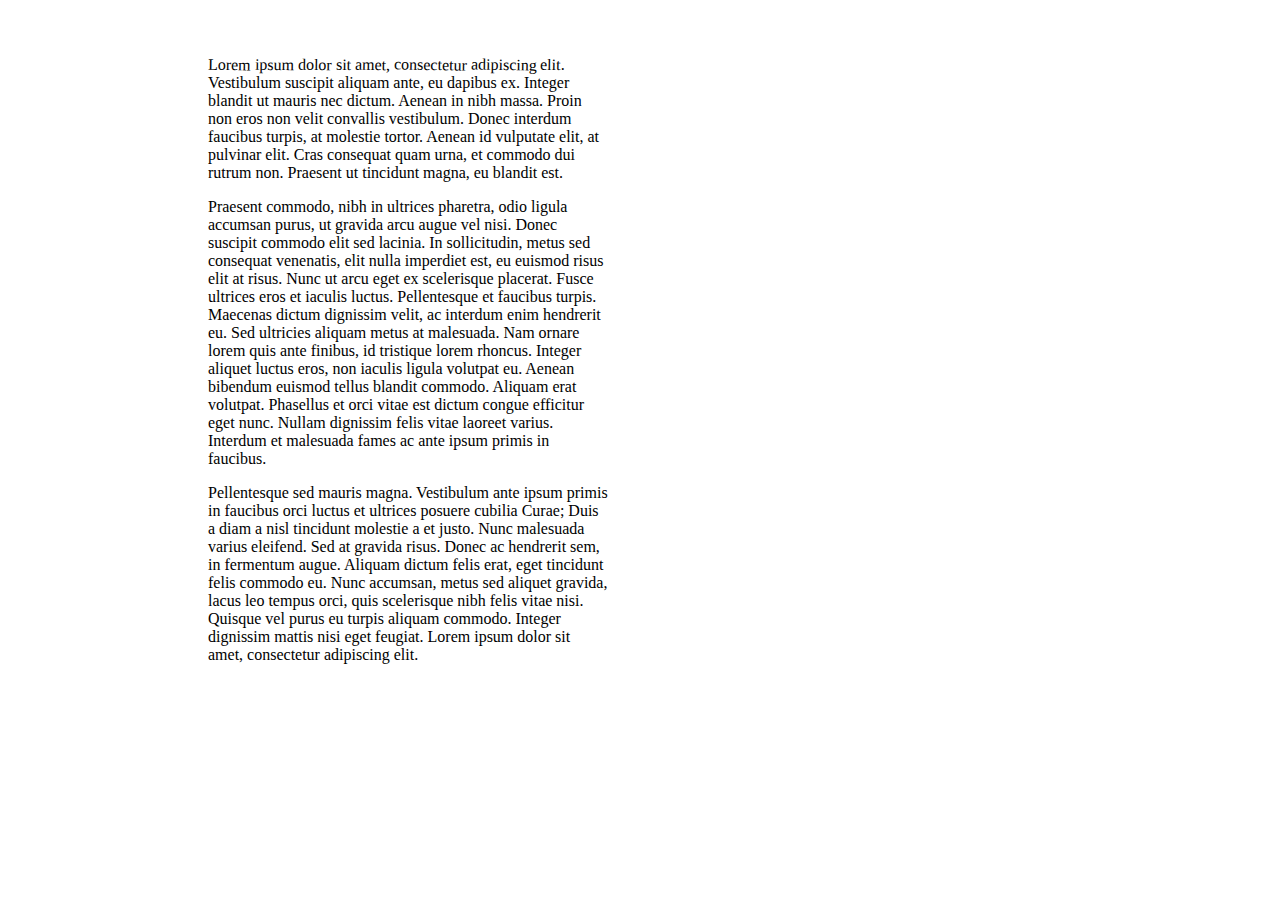
==== index.html @ 43f1280a "Initial commit" ====
<!DOCTYPE html>
<html>
<head>
  <title>StoryTIme</title>

  <script src="" async=""></script>
  <link rel="stylesheet" type="text/css" href="index.css">

  <script async="" type="text/javascript" charset="UTF-8" src="jquery-3.3.1.min.js"></script>
  <script async="" type="text/javascript" charset="UTF-8" src="scrollwiggle.js"></script>

</head>
<body>
  <div id="story">
    <p>
    <span>Lorem</span> <span>ipsum</span> <span>dolor</span> <span>sit</span> 
    <span>amet,</span> <span>consectetur</span> <span>adipiscing</span> <span>elit</span>.
      Vestibulum suscipit aliquam ante, eu dapibus ex. Integer blandit
      ut mauris nec dictum. Aenean in nibh massa. Proin non eros non velit
      convallis vestibulum. Donec interdum faucibus turpis, at molestie tortor.
      Aenean id vulputate elit, at pulvinar elit. Cras consequat quam urna, et
      commodo dui rutrum non. Praesent ut tincidunt magna, eu blandit est.
    </p>
    <p>
      Praesent commodo, nibh in ultrices pharetra, odio ligula accumsan
      purus, ut gravida arcu augue vel nisi. Donec suscipit commodo elit
      sed lacinia. In sollicitudin, metus sed consequat venenatis, elit
      nulla imperdiet est, eu euismod risus elit at risus. Nunc ut arcu
      eget ex scelerisque placerat. Fusce ultrices eros et iaculis luctus.
      Pellentesque et faucibus turpis. Maecenas dictum dignissim velit, ac
      interdum enim hendrerit eu. Sed ultricies aliquam metus at malesuada.
      Nam ornare lorem quis ante finibus, id tristique lorem rhoncus. Integer
      aliquet luctus eros, non iaculis ligula volutpat eu. Aenean bibendum
      euismod tellus blandit commodo. Aliquam erat volutpat. Phasellus et orci
      vitae est dictum congue efficitur eget nunc. Nullam dignissim felis vitae
      laoreet varius. Interdum et malesuada fames ac ante ipsum primis in
      faucibus.
    </p>
    <p>
      Pellentesque sed mauris magna. Vestibulum ante ipsum primis in
      faucibus orci luctus et ultrices posuere cubilia Curae; Duis a
      diam a nisl tincidunt molestie a et justo. Nunc malesuada varius
      eleifend. Sed at gravida risus. Donec ac hendrerit sem, in fermentum
      augue. Aliquam dictum felis erat, eget tincidunt felis commodo eu.
      Nunc accumsan, metus sed aliquet gravida, lacus leo tempus orci, quis
      scelerisque nibh felis vitae nisi. Quisque vel purus eu turpis aliquam
      commodo. Integer dignissim mattis nisi eget feugiat. Lorem ipsum dolor
      sit amet, consectetur adipiscing elit.
    </p>
  </div>
</body>
</html>
---- index.css ----
/*span {
  -webkit-transform:rotate(10deg);
  position: relative;
  top: 100px;
  display: block;
}*/

#story {
  position: relative;
  top: 40px;
  left: 200px;
  width: 400px;
}

span {
  -webkit-transform:rotate(1deg);
  display: inline-block;
}
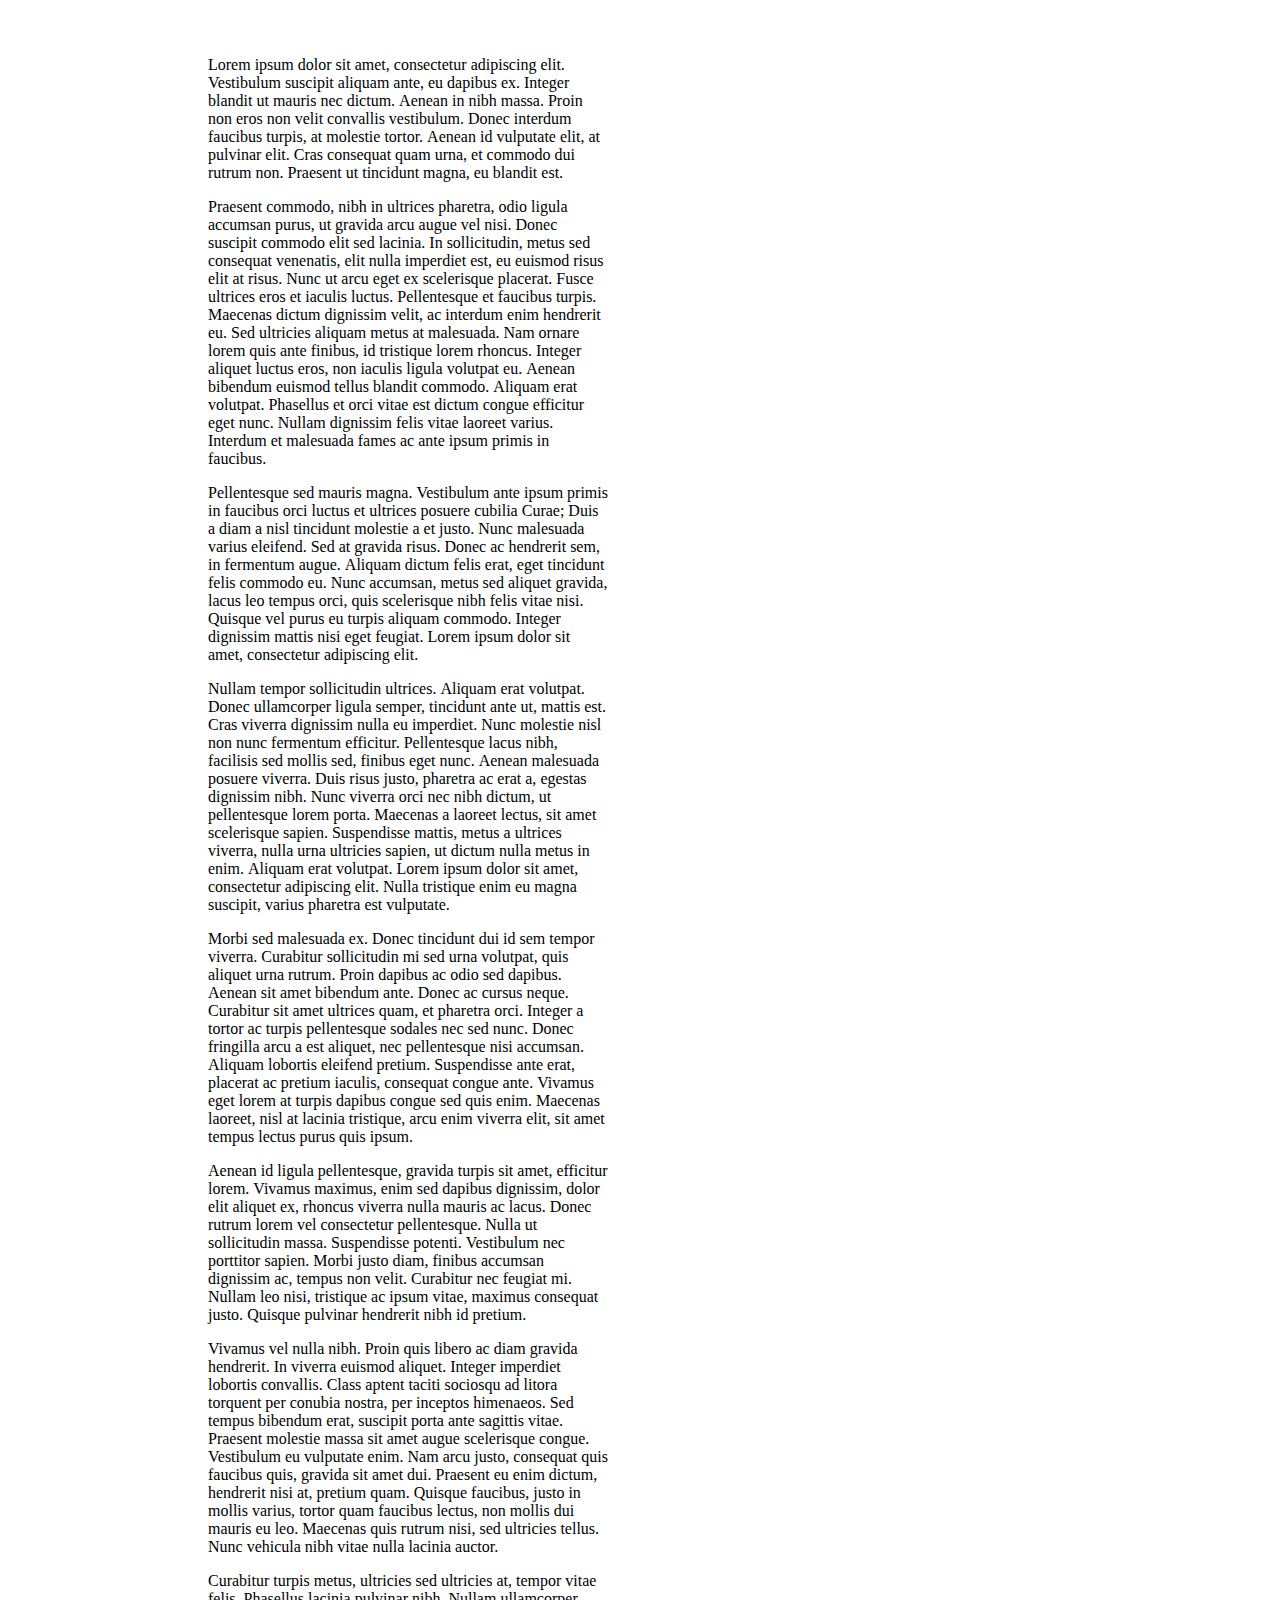
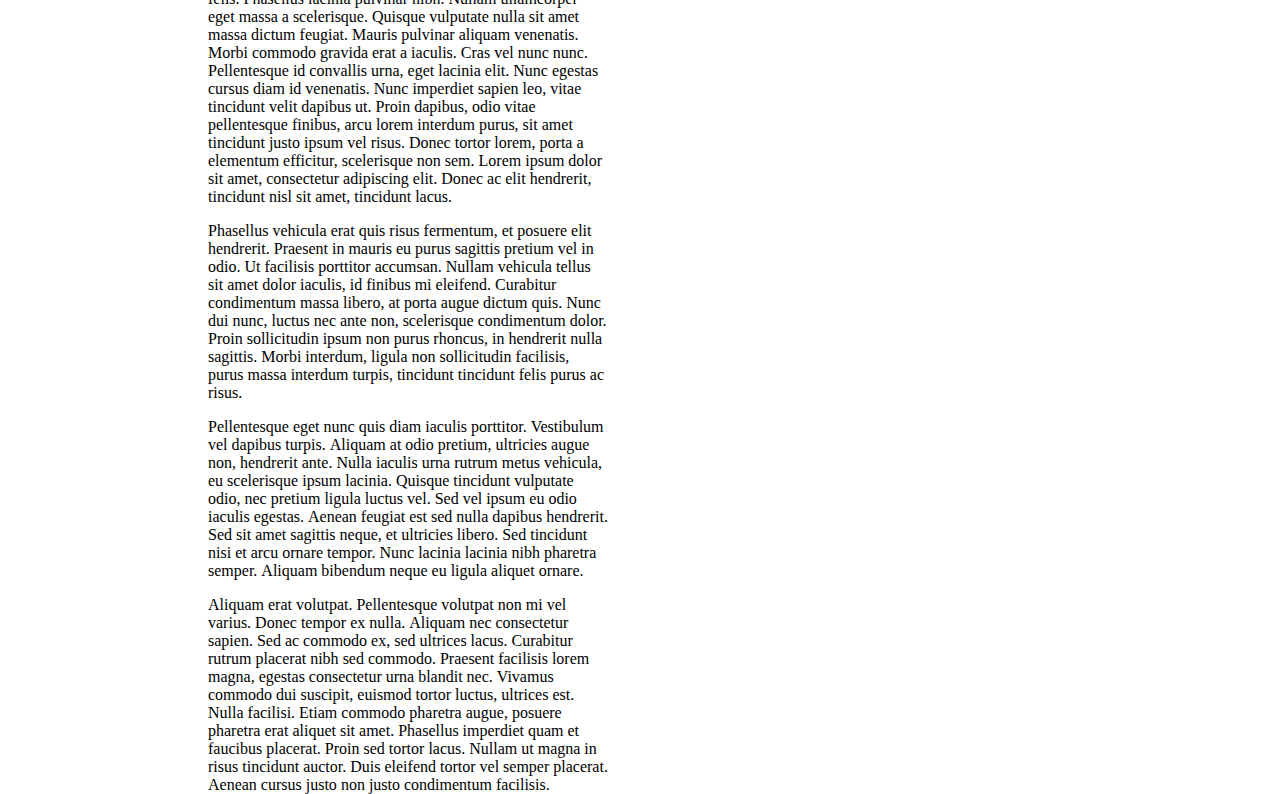
==== commit 44156314: "They wiggle" ====
--- a/index.html
+++ b/index.html
@@ -13,7 +13,7 @@
 <body>
   <div id="story">
     <p>
-    <span>Lorem</span> <span>ipsum</span> <span>dolor</span> <span>sit</span> 
+    <span>Lorem</span> <span>ipsum</span> <span>dolor</span> <span>sit</span>
     <span>amet,</span> <span>consectetur</span> <span>adipiscing</span> <span>elit</span>.
       Vestibulum suscipit aliquam ante, eu dapibus ex. Integer blandit
       ut mauris nec dictum. Aenean in nibh massa. Proin non eros non velit
@@ -47,6 +47,39 @@
       commodo. Integer dignissim mattis nisi eget feugiat. Lorem ipsum dolor
       sit amet, consectetur adipiscing elit.
     </p>
+
+    <p>
+      Nullam tempor sollicitudin ultrices. Aliquam erat volutpat. Donec ullamcorper ligula semper, tincidunt ante ut, mattis est. Cras viverra dignissim nulla eu imperdiet. Nunc molestie nisl non nunc fermentum efficitur. Pellentesque lacus nibh, facilisis sed mollis sed, finibus eget nunc. Aenean malesuada posuere viverra. Duis risus justo, pharetra ac erat a, egestas dignissim nibh. Nunc viverra orci nec nibh dictum, ut pellentesque lorem porta. Maecenas a laoreet lectus, sit amet scelerisque sapien. Suspendisse mattis, metus a ultrices viverra, nulla urna ultricies sapien, ut dictum nulla metus in enim. Aliquam erat volutpat. Lorem ipsum dolor sit amet, consectetur adipiscing elit. Nulla tristique enim eu magna suscipit, varius pharetra est vulputate.
+    </p>
+
+    <p>
+      Morbi sed malesuada ex. Donec tincidunt dui id sem tempor viverra. Curabitur sollicitudin mi sed urna volutpat, quis aliquet urna rutrum. Proin dapibus ac odio sed dapibus. Aenean sit amet bibendum ante. Donec ac cursus neque. Curabitur sit amet ultrices quam, et pharetra orci. Integer a tortor ac turpis pellentesque sodales nec sed nunc. Donec fringilla arcu a est aliquet, nec pellentesque nisi accumsan. Aliquam lobortis eleifend pretium. Suspendisse ante erat, placerat ac pretium iaculis, consequat congue ante. Vivamus eget lorem at turpis dapibus congue sed quis enim. Maecenas laoreet, nisl at lacinia tristique, arcu enim viverra elit, sit amet tempus lectus purus quis ipsum.
+    </p>
+
+    <p>
+      Aenean id ligula pellentesque, gravida turpis sit amet, efficitur lorem. Vivamus maximus, enim sed dapibus dignissim, dolor elit aliquet ex, rhoncus viverra nulla mauris ac lacus. Donec rutrum lorem vel consectetur pellentesque. Nulla ut sollicitudin massa. Suspendisse potenti. Vestibulum nec porttitor sapien. Morbi justo diam, finibus accumsan dignissim ac, tempus non velit. Curabitur nec feugiat mi. Nullam leo nisi, tristique ac ipsum vitae, maximus consequat justo. Quisque pulvinar hendrerit nibh id pretium.
+    </p>
+
+    <p>
+      Vivamus vel nulla nibh. Proin quis libero ac diam gravida hendrerit. In viverra euismod aliquet. Integer imperdiet lobortis convallis. Class aptent taciti sociosqu ad litora torquent per conubia nostra, per inceptos himenaeos. Sed tempus bibendum erat, suscipit porta ante sagittis vitae. Praesent molestie massa sit amet augue scelerisque congue. Vestibulum eu vulputate enim. Nam arcu justo, consequat quis faucibus quis, gravida sit amet dui. Praesent eu enim dictum, hendrerit nisi at, pretium quam. Quisque faucibus, justo in mollis varius, tortor quam faucibus lectus, non mollis dui mauris eu leo. Maecenas quis rutrum nisi, sed ultricies tellus. Nunc vehicula nibh vitae nulla lacinia auctor.
+    </p>
+
+    <p>
+      Curabitur turpis metus, ultricies sed ultricies at, tempor vitae felis. Phasellus lacinia pulvinar nibh. Nullam ullamcorper eget massa a scelerisque. Quisque vulputate nulla sit amet massa dictum feugiat. Mauris pulvinar aliquam venenatis. Morbi commodo gravida erat a iaculis. Cras vel nunc nunc. Pellentesque id convallis urna, eget lacinia elit. Nunc egestas cursus diam id venenatis. Nunc imperdiet sapien leo, vitae tincidunt velit dapibus ut. Proin dapibus, odio vitae pellentesque finibus, arcu lorem interdum purus, sit amet tincidunt justo ipsum vel risus. Donec tortor lorem, porta a elementum efficitur, scelerisque non sem. Lorem ipsum dolor sit amet, consectetur adipiscing elit. Donec ac elit hendrerit, tincidunt nisl sit amet, tincidunt lacus.
+    </p>
+
+    <p>
+      Phasellus vehicula erat quis risus fermentum, et posuere elit hendrerit. Praesent in mauris eu purus sagittis pretium vel in odio. Ut facilisis porttitor accumsan. Nullam vehicula tellus sit amet dolor iaculis, id finibus mi eleifend. Curabitur condimentum massa libero, at porta augue dictum quis. Nunc dui nunc, luctus nec ante non, scelerisque condimentum dolor. Proin sollicitudin ipsum non purus rhoncus, in hendrerit nulla sagittis. Morbi interdum, ligula non sollicitudin facilisis, purus massa interdum turpis, tincidunt tincidunt felis purus ac risus.
+    </p>
+
+    <p>
+      Pellentesque eget nunc quis diam iaculis porttitor. Vestibulum vel dapibus turpis. Aliquam at odio pretium, ultricies augue non, hendrerit ante. Nulla iaculis urna rutrum metus vehicula, eu scelerisque ipsum lacinia. Quisque tincidunt vulputate odio, nec pretium ligula luctus vel. Sed vel ipsum eu odio iaculis egestas. Aenean feugiat est sed nulla dapibus hendrerit. Sed sit amet sagittis neque, et ultricies libero. Sed tincidunt nisi et arcu ornare tempor. Nunc lacinia lacinia nibh pharetra semper. Aliquam bibendum neque eu ligula aliquet ornare.
+    </p>
+
+    <p>
+      Aliquam erat volutpat. Pellentesque volutpat non mi vel varius. Donec tempor ex nulla. Aliquam nec consectetur sapien. Sed ac commodo ex, sed ultrices lacus. Curabitur rutrum placerat nibh sed commodo. Praesent facilisis lorem magna, egestas consectetur urna blandit nec. Vivamus commodo dui suscipit, euismod tortor luctus, ultrices est. Nulla facilisi. Etiam commodo pharetra augue, posuere pharetra erat aliquet sit amet. Phasellus imperdiet quam et faucibus placerat. Proin sed tortor lacus. Nullam ut magna in risus tincidunt auctor. Duis eleifend tortor vel semper placerat. Aenean cursus justo non justo condimentum facilisis.
+    </p>
+
   </div>
 </body>
 </html>
--- a/index.css
+++ b/index.css
@@ -13,6 +13,5 @@
 }
 
 span {
-  -webkit-transform:rotate(1deg);
   display: inline-block;
 }
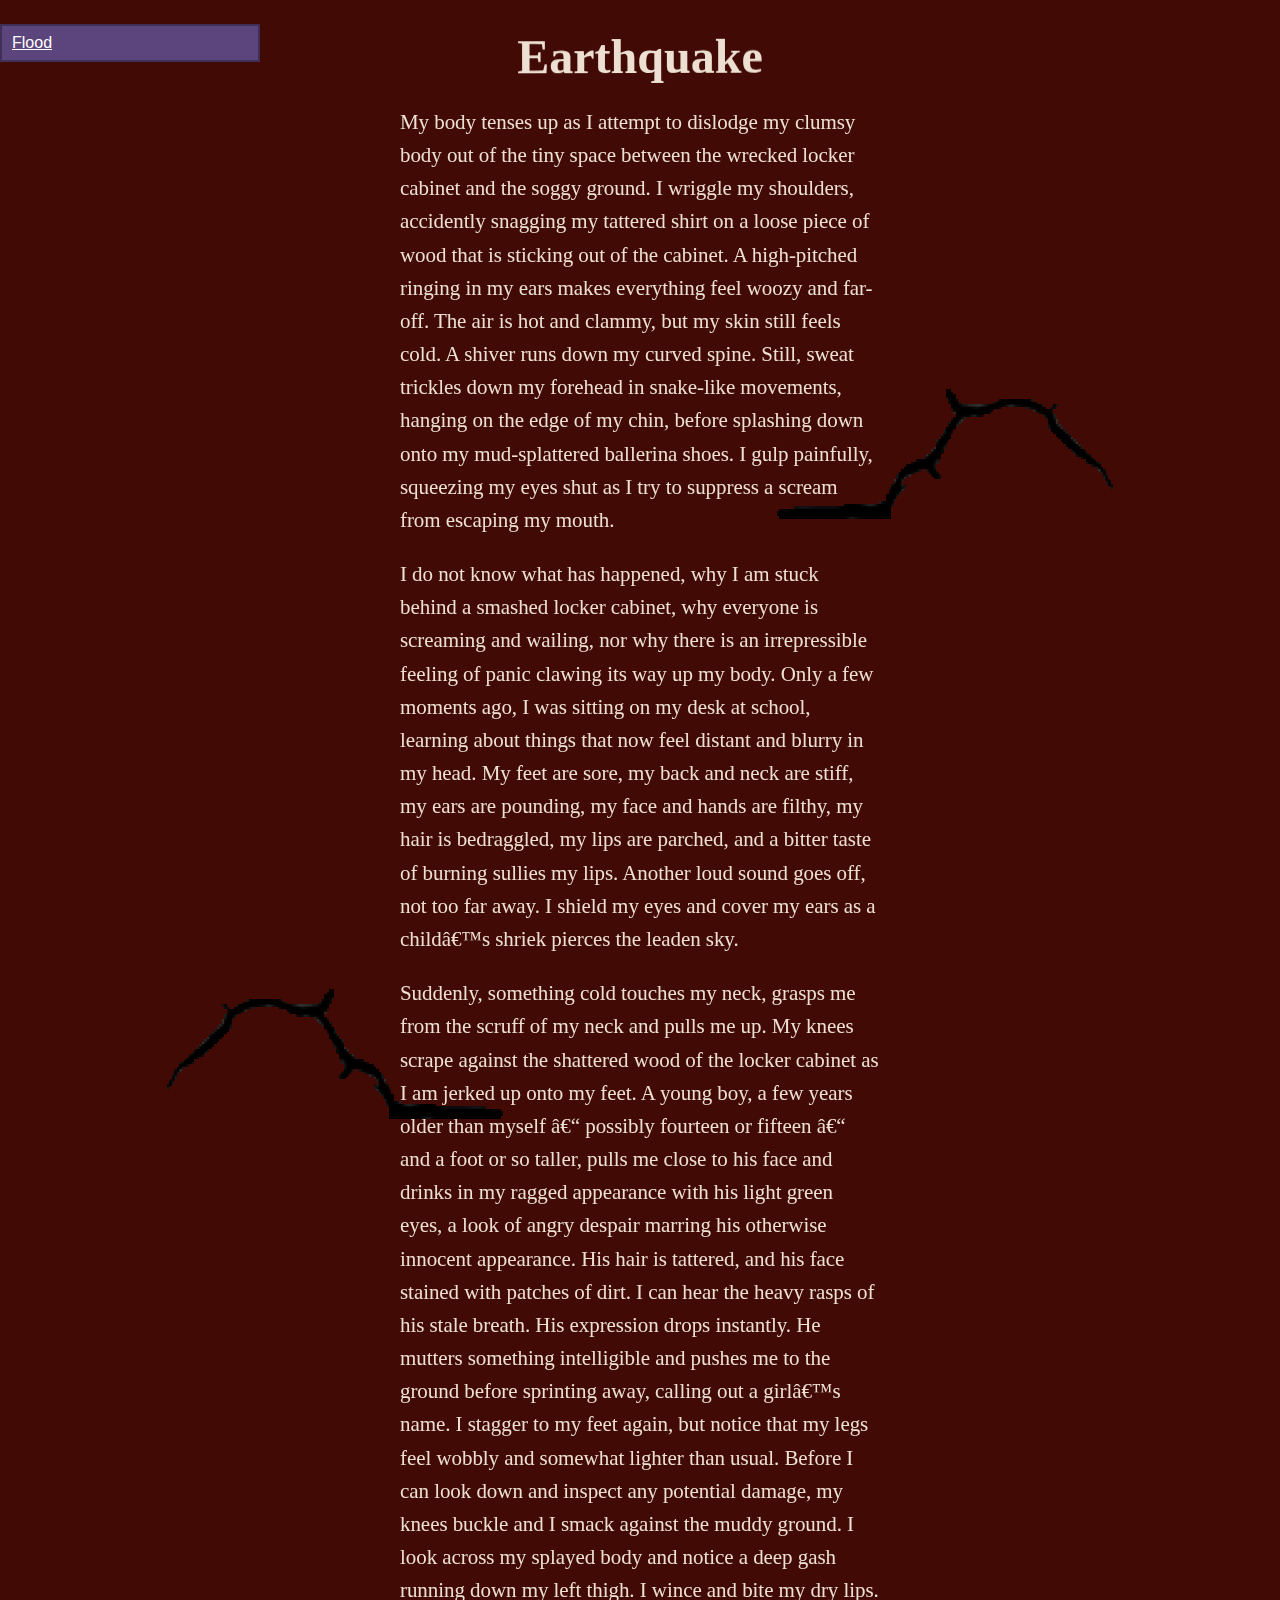
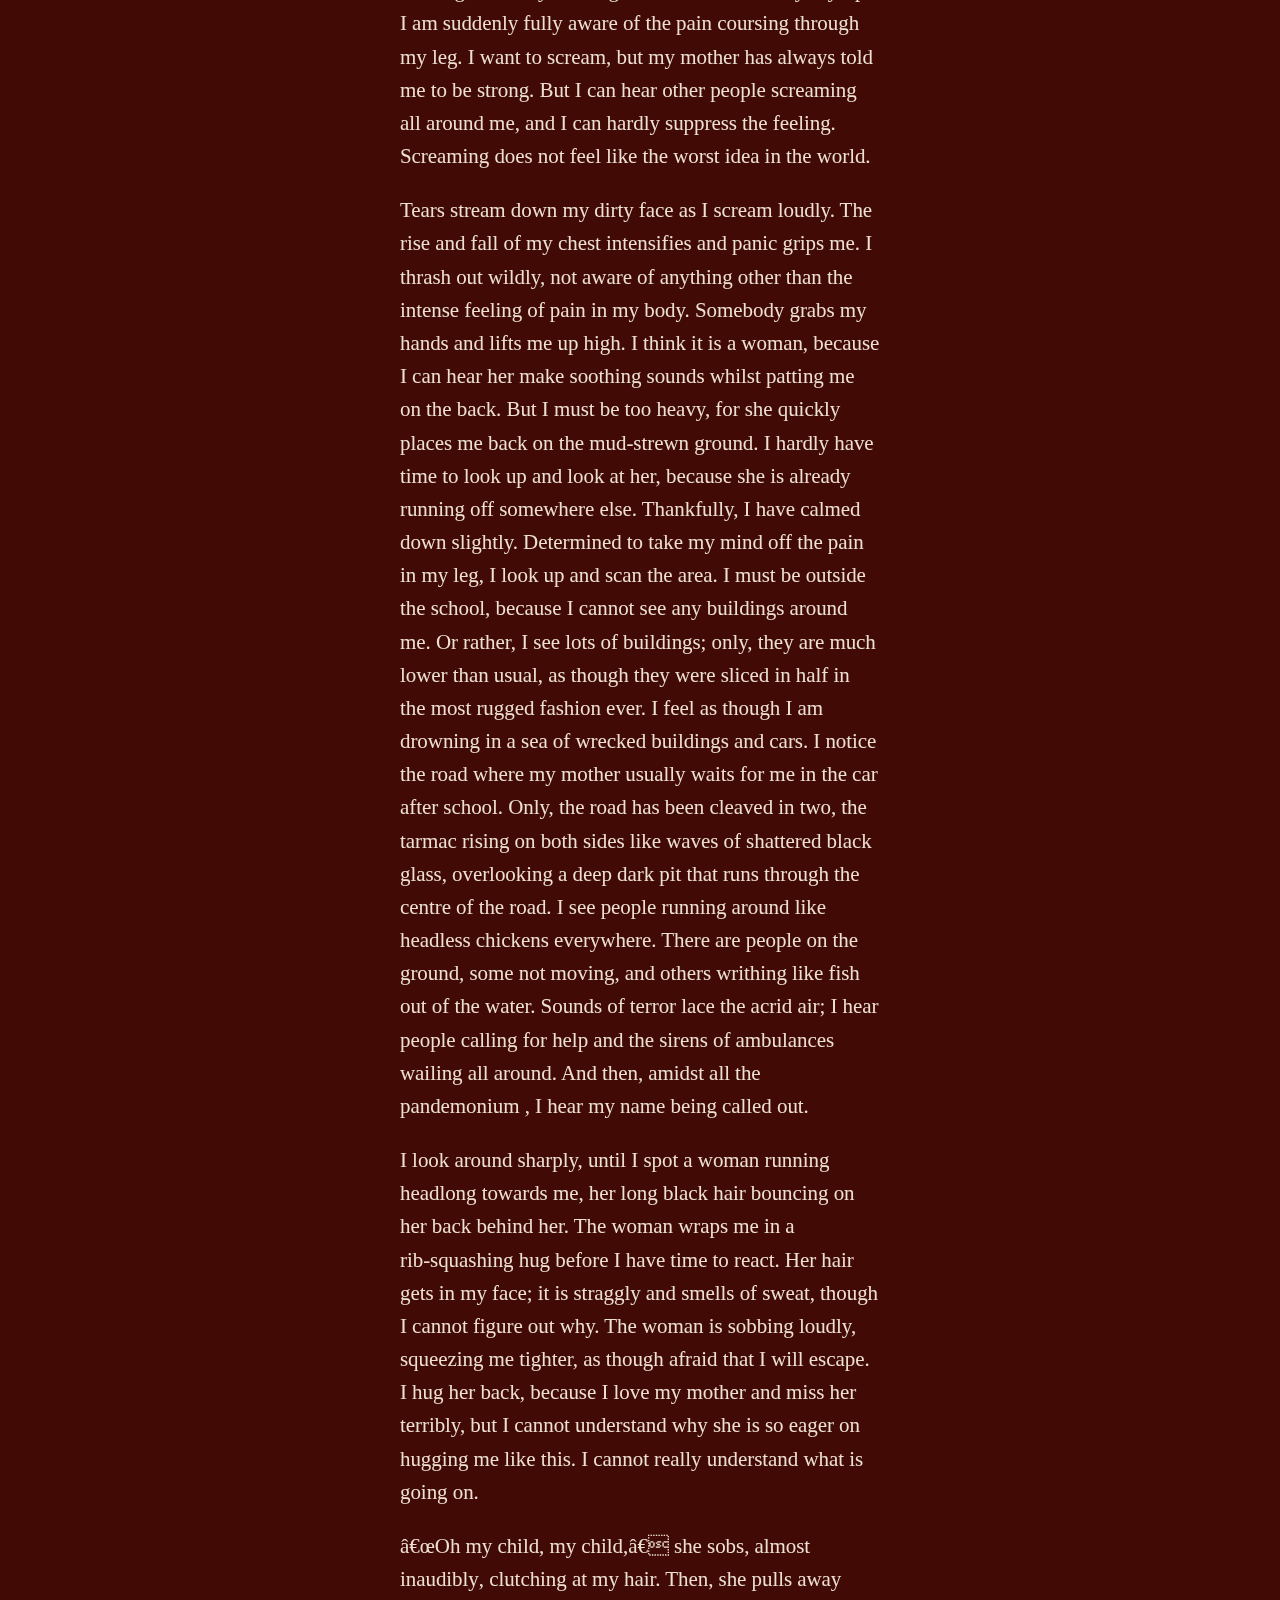
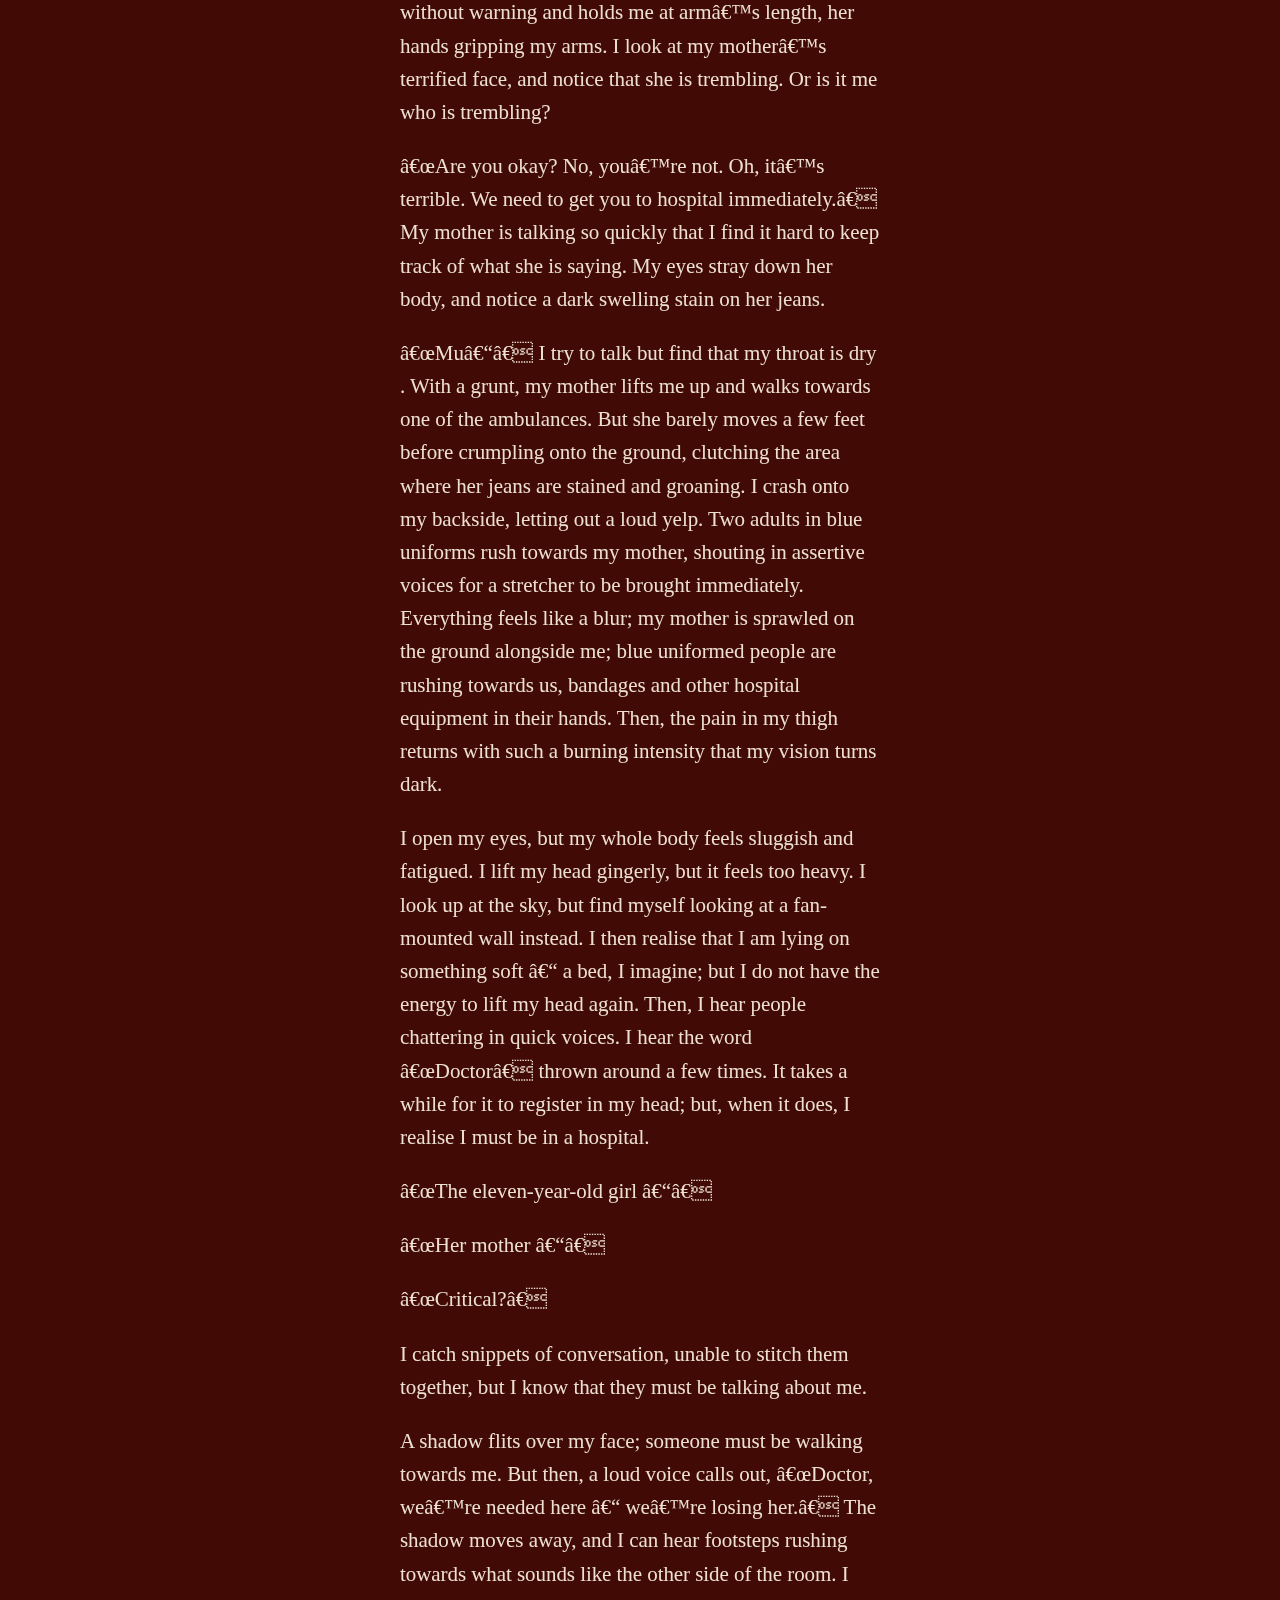
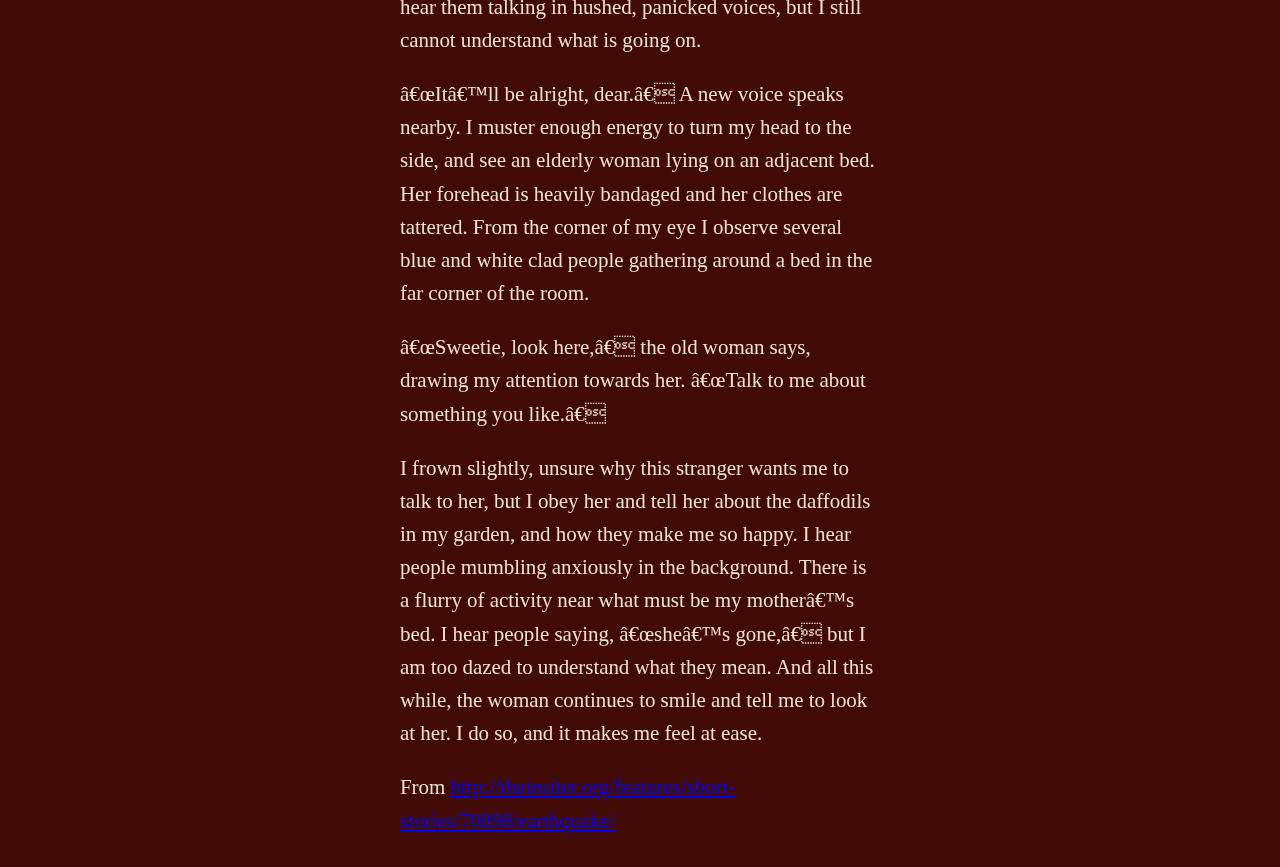
==== commit fd55e4ee: "deleted old index, renamed story to index" ====
--- a/index.html
+++ b/index.html
@@ -1,85 +1,168 @@
 <!DOCTYPE html>
 <html>
 <head>
-  <title>StoryTIme</title>
 
-  <script src="" async=""></script>
-  <link rel="stylesheet" type="text/css" href="index.css">
+<script src="" async=""></script>
+<link rel="stylesheet" type="text/css" href="index.css">
+<script async="" type="text/javascript" charset="UTF-8" src="jquery-3.3.1.min.js"></script>
+<script async="" type="text/javascript" charset="UTF-8" src="scrollwiggle.js"></script>
+<style>
 
-  <script async="" type="text/javascript" charset="UTF-8" src="jquery-3.3.1.min.js"></script>
-  <script async="" type="text/javascript" charset="UTF-8" src="scrollwiggle.js"></script>
+ul {
+    list-style-type: none;
+    border: 2px;
+    border-style: solid;
+    border-color: #402f56;
+    padding: 0;
+    width: 20%;
+    background-color: #f1f1f1;
+    font-family:"Lucida Grande",sans-serif;
+    position: fixed;
+    height: 25%%;
+    left:0;
+    overflow: auto;
+}
 
+li a {
+    display: block;
+    color: #000;
+    padding: 8px 10px;
+}
+
+li a.active {
+    background-color: #5c457c;
+    color: white;
+}
+
+li a:hover:not(.active) {
+    background-color: #555;
+    color: white;
+}
+
+
+cright{
+    position: absolute;
+    right:0px;
+    top: 150px;
+    width: 300%;
+    height: 300%;
+}
+
+cleft{
+    position: absolute;
+    left:0px;
+    top: 750px;
+    width: 300%;
+    height: 300%;
+    -webkit-transform: scaleX(-1);
+    transform: scaleX(-1);
+}
+
+p.serif {
+    font-family: Georgia, serif;
+}
+
+p.sansserif {
+    font-family: "Lucida Grande", sans-serif;
+}
+
+div.story {
+    width: 100%;
+    height: 100%;
+    -webkit-align-content: center;
+    align-content: center;
+}
+
+#grad {
+  /* background: linear-gradient(to bottom right, #bf270d, #591206); */
+}
+
+body{
+  -webkit-animation-name: bgd; /* Safari 4.0 - 8.0 */
+  -webkit-animation-duration: 3s; /* Safari 4.0 - 8.0 */
+  -webkit-animation-iteration-count: infinite;
+  -webkit-animation-direction: alternate;
+  -webkit-animation-timing-function: linear;
+  margin-left: 400px;
+  margin-right: 400px;
+  background-color: rgb(65, 10, 5);
+}
+
+header, footer {
+    text-align: center;
+    color: #ede0d2
+}
+
+article {
+  text-align: left;
+  color: rgb(237,224,210);
+  font-family: Georgia;
+  font-weight: 400;
+  font-style: normal;
+  font-size: 21px;
+  line-height: 1.58;
+  letter-spacing: -.003em;
+  text-rendering: optimizeLegibility;
+
+}
+
+</style>
 </head>
 <body>
-  <div id="story">
-    <p>
-    <span>Lorem</span> <span>ipsum</span> <span>dolor</span> <span>sit</span>
-    <span>amet,</span> <span>consectetur</span> <span>adipiscing</span> <span>elit</span>.
-      Vestibulum suscipit aliquam ante, eu dapibus ex. Integer blandit
-      ut mauris nec dictum. Aenean in nibh massa. Proin non eros non velit
-      convallis vestibulum. Donec interdum faucibus turpis, at molestie tortor.
-      Aenean id vulputate elit, at pulvinar elit. Cras consequat quam urna, et
-      commodo dui rutrum non. Praesent ut tincidunt magna, eu blandit est.
-    </p>
-    <p>
-      Praesent commodo, nibh in ultrices pharetra, odio ligula accumsan
-      purus, ut gravida arcu augue vel nisi. Donec suscipit commodo elit
-      sed lacinia. In sollicitudin, metus sed consequat venenatis, elit
-      nulla imperdiet est, eu euismod risus elit at risus. Nunc ut arcu
-      eget ex scelerisque placerat. Fusce ultrices eros et iaculis luctus.
-      Pellentesque et faucibus turpis. Maecenas dictum dignissim velit, ac
-      interdum enim hendrerit eu. Sed ultricies aliquam metus at malesuada.
-      Nam ornare lorem quis ante finibus, id tristique lorem rhoncus. Integer
-      aliquet luctus eros, non iaculis ligula volutpat eu. Aenean bibendum
-      euismod tellus blandit commodo. Aliquam erat volutpat. Phasellus et orci
-      vitae est dictum congue efficitur eget nunc. Nullam dignissim felis vitae
-      laoreet varius. Interdum et malesuada fames ac ante ipsum primis in
-      faucibus.
-    </p>
-    <p>
-      Pellentesque sed mauris magna. Vestibulum ante ipsum primis in
-      faucibus orci luctus et ultrices posuere cubilia Curae; Duis a
-      diam a nisl tincidunt molestie a et justo. Nunc malesuada varius
-      eleifend. Sed at gravida risus. Donec ac hendrerit sem, in fermentum
-      augue. Aliquam dictum felis erat, eget tincidunt felis commodo eu.
-      Nunc accumsan, metus sed aliquet gravida, lacus leo tempus orci, quis
-      scelerisque nibh felis vitae nisi. Quisque vel purus eu turpis aliquam
-      commodo. Integer dignissim mattis nisi eget feugiat. Lorem ipsum dolor
-      sit amet, consectetur adipiscing elit.
-    </p>
+  <ul>
+  <li><a class="active" href=story2.html>Flood</a></li>
 
-    <p>
-      Nullam tempor sollicitudin ultrices. Aliquam erat volutpat. Donec ullamcorper ligula semper, tincidunt ante ut, mattis est. Cras viverra dignissim nulla eu imperdiet. Nunc molestie nisl non nunc fermentum efficitur. Pellentesque lacus nibh, facilisis sed mollis sed, finibus eget nunc. Aenean malesuada posuere viverra. Duis risus justo, pharetra ac erat a, egestas dignissim nibh. Nunc viverra orci nec nibh dictum, ut pellentesque lorem porta. Maecenas a laoreet lectus, sit amet scelerisque sapien. Suspendisse mattis, metus a ultrices viverra, nulla urna ultricies sapien, ut dictum nulla metus in enim. Aliquam erat volutpat. Lorem ipsum dolor sit amet, consectetur adipiscing elit. Nulla tristique enim eu magna suscipit, varius pharetra est vulputate.
-    </p>
+  </ul>
+<div class="story">
+<header><div id="grad">
+<h1 class = "sans-serif"><font size = "7"><b>Earthquake</b></font></h1>
 
-    <p>
-      Morbi sed malesuada ex. Donec tincidunt dui id sem tempor viverra. Curabitur sollicitudin mi sed urna volutpat, quis aliquet urna rutrum. Proin dapibus ac odio sed dapibus. Aenean sit amet bibendum ante. Donec ac cursus neque. Curabitur sit amet ultrices quam, et pharetra orci. Integer a tortor ac turpis pellentesque sodales nec sed nunc. Donec fringilla arcu a est aliquet, nec pellentesque nisi accumsan. Aliquam lobortis eleifend pretium. Suspendisse ante erat, placerat ac pretium iaculis, consequat congue ante. Vivamus eget lorem at turpis dapibus congue sed quis enim. Maecenas laoreet, nisl at lacinia tristique, arcu enim viverra elit, sit amet tempus lectus purus quis ipsum.
-    </p>
+</div></header>
 
-    <p>
-      Aenean id ligula pellentesque, gravida turpis sit amet, efficitur lorem. Vivamus maximus, enim sed dapibus dignissim, dolor elit aliquet ex, rhoncus viverra nulla mauris ac lacus. Donec rutrum lorem vel consectetur pellentesque. Nulla ut sollicitudin massa. Suspendisse potenti. Vestibulum nec porttitor sapien. Morbi justo diam, finibus accumsan dignissim ac, tempus non velit. Curabitur nec feugiat mi. Nullam leo nisi, tristique ac ipsum vitae, maximus consequat justo. Quisque pulvinar hendrerit nibh id pretium.
-    </p>
 
-    <p>
-      Vivamus vel nulla nibh. Proin quis libero ac diam gravida hendrerit. In viverra euismod aliquet. Integer imperdiet lobortis convallis. Class aptent taciti sociosqu ad litora torquent per conubia nostra, per inceptos himenaeos. Sed tempus bibendum erat, suscipit porta ante sagittis vitae. Praesent molestie massa sit amet augue scelerisque congue. Vestibulum eu vulputate enim. Nam arcu justo, consequat quis faucibus quis, gravida sit amet dui. Praesent eu enim dictum, hendrerit nisi at, pretium quam. Quisque faucibus, justo in mollis varius, tortor quam faucibus lectus, non mollis dui mauris eu leo. Maecenas quis rutrum nisi, sed ultricies tellus. Nunc vehicula nibh vitae nulla lacinia auctor.
-    </p>
+<cright><img src="cracks3.gif" alt="cracks" align="right"></cright>
+<cleft><img src="cracks3.gif" alt="cracks" align="right"></cleft>
 
-    <p>
-      Curabitur turpis metus, ultricies sed ultricies at, tempor vitae felis. Phasellus lacinia pulvinar nibh. Nullam ullamcorper eget massa a scelerisque. Quisque vulputate nulla sit amet massa dictum feugiat. Mauris pulvinar aliquam venenatis. Morbi commodo gravida erat a iaculis. Cras vel nunc nunc. Pellentesque id convallis urna, eget lacinia elit. Nunc egestas cursus diam id venenatis. Nunc imperdiet sapien leo, vitae tincidunt velit dapibus ut. Proin dapibus, odio vitae pellentesque finibus, arcu lorem interdum purus, sit amet tincidunt justo ipsum vel risus. Donec tortor lorem, porta a elementum efficitur, scelerisque non sem. Lorem ipsum dolor sit amet, consectetur adipiscing elit. Donec ac elit hendrerit, tincidunt nisl sit amet, tincidunt lacus.
-    </p>
 
-    <p>
-      Phasellus vehicula erat quis risus fermentum, et posuere elit hendrerit. Praesent in mauris eu purus sagittis pretium vel in odio. Ut facilisis porttitor accumsan. Nullam vehicula tellus sit amet dolor iaculis, id finibus mi eleifend. Curabitur condimentum massa libero, at porta augue dictum quis. Nunc dui nunc, luctus nec ante non, scelerisque condimentum dolor. Proin sollicitudin ipsum non purus rhoncus, in hendrerit nulla sagittis. Morbi interdum, ligula non sollicitudin facilisis, purus massa interdum turpis, tincidunt tincidunt felis purus ac risus.
-    </p>
+<article id="story">
+	<p>My body tenses up as I attempt to <span>dislodge</span> my clumsy body out of the tiny space between the wrecked locker cabinet and the soggy ground. I wriggle my shoulders, accidently snagging my tattered shirt on a loose piece of wood that is sticking out of the cabinet. A high-pitched ringing in my ears makes everything feel woozy and far-off. The air is hot and clammy, but my skin still feels cold. A shiver runs down my curved spine. Still, sweat trickles down my forehead in snake-like movements, hanging on the edge of my chin, before splashing down onto my mud-splattered ballerina shoes. I gulp painfully, squeezing my eyes shut as I try to suppress a scream from escaping my mouth.</p>
 
-    <p>
-      Pellentesque eget nunc quis diam iaculis porttitor. Vestibulum vel dapibus turpis. Aliquam at odio pretium, ultricies augue non, hendrerit ante. Nulla iaculis urna rutrum metus vehicula, eu scelerisque ipsum lacinia. Quisque tincidunt vulputate odio, nec pretium ligula luctus vel. Sed vel ipsum eu odio iaculis egestas. Aenean feugiat est sed nulla dapibus hendrerit. Sed sit amet sagittis neque, et ultricies libero. Sed tincidunt nisi et arcu ornare tempor. Nunc lacinia lacinia nibh pharetra semper. Aliquam bibendum neque eu ligula aliquet ornare.
-    </p>
+	<p>I do not know what has happened, why I am stuck behind a smashed locker cabinet, why everyone is screaming and wailing, nor why there is an irrepressible feeling of panic clawing its way up my body. Only a few moments ago, I was sitting on my desk at school, learning about things that now feel distant and blurry in my head. My feet are sore, my back and neck are stiff, my ears are pounding, my face and hands are filthy, my hair is bedraggled, my lips are parched, and a bitter taste of burning sullies my lips. Another <span>loud</span> sound goes off, not too far away. I shield my eyes and cover my ears as a child’s shriek pierces the leaden sky.</p>
 
-    <p>
-      Aliquam erat volutpat. Pellentesque volutpat non mi vel varius. Donec tempor ex nulla. Aliquam nec consectetur sapien. Sed ac commodo ex, sed ultrices lacus. Curabitur rutrum placerat nibh sed commodo. Praesent facilisis lorem magna, egestas consectetur urna blandit nec. Vivamus commodo dui suscipit, euismod tortor luctus, ultrices est. Nulla facilisi. Etiam commodo pharetra augue, posuere pharetra erat aliquet sit amet. Phasellus imperdiet quam et faucibus placerat. Proin sed tortor lacus. Nullam ut magna in risus tincidunt auctor. Duis eleifend tortor vel semper placerat. Aenean cursus justo non justo condimentum facilisis.
-    </p>
+	<p>Suddenly, something cold touches my <span>neck</span>, grasps me from the <span>scruff</span> of my neck and pulls me up. My knees scrape against the shattered wood of the locker cabinet as I am jerked up onto my feet. A young boy, a few years older than myself – possibly fourteen or fifteen – and a foot or so taller, pulls me close to his face and drinks in my ragged appearance with his light green eyes, a look of angry despair marring his otherwise innocent appearance. His hair is <span>tattered</span>, and his face stained with patches of dirt. I can hear the heavy rasps of his stale breath. His expression drops instantly. He mutters something intelligible and pushes me to the ground before sprinting away, calling out a girl’s name. I stagger to my feet again, but notice that my legs feel wobbly and somewhat lighter than usual. Before I can look down and inspect any potential damage, my knees buckle and I smack against the muddy ground. I look across my splayed body and notice a deep gash running down my left thigh. I wince and bite my dry lips. I am suddenly <span>fully</span> aware of the pain coursing through my leg. I want to scream, but my mother has always told me to be strong. But I can hear other people screaming all around me, and I can hardly suppress the feeling. Screaming does not feel like the worst idea in the world.</p>
 
-  </div>
+	<p>Tears stream down my dirty face as I <span>scream</span> loudly. The rise and fall of my chest intensifies and panic grips me. I thrash out wildly, not aware of anything other than the intense feeling of pain in my body. Somebody grabs my hands and lifts me up high. I think it is a woman, because I can hear her make soothing sounds whilst patting me on the back. But I must be too heavy, for she quickly places me back on the mud-strewn ground. I hardly have time to look up and look at her, because she is already running off somewhere else. Thankfully, I have calmed down slightly. Determined to take my mind off the pain in my leg, I look up and scan the area. I must be outside the school, because I cannot see any buildings around me. Or rather, I see lots of buildings; only, they are much lower than usual, as though they were sliced in half in the most rugged fashion ever. I feel as though I am drowning in a sea of wrecked buildings and cars. I notice the road where my mother usually waits for me in the car after school. Only, the road has been cleaved in two, the tarmac rising on both sides like waves of shattered black glass, overlooking a deep dark pit that runs through the centre of the road. I see people running around like headless chickens everywhere. There are people on the ground, some not moving, and others writhing like fish out of the water. Sounds of terror lace the acrid air; I hear people calling for help and the sirens of ambulances wailing all around. And then, amidst all the pandemonium , I hear my name being called out.
+  </p>
+
+	<p>I look around sharply, until I spot a woman <span>running</span> headlong towards me, her long black hair bouncing on her back behind her. The woman wraps me in a <span>rib-squashing</span> hug before I have time to react. Her hair gets in my face; it is straggly and smells of sweat, though I cannot figure out why. The woman is sobbing loudly, squeezing me tighter, as though afraid that I will escape. I hug her back, because I love my mother and miss her terribly, but I cannot understand why she is so eager on hugging me like this. I cannot really understand what is going on.</p>
+
+	<p>“Oh my child, my child,” she sobs, almost <span>inaudibly</span>, clutching at my hair. Then, she pulls away without warning and holds me at arm’s length, her hands gripping my arms. I look at my mother’s terrified face, and notice that she is trembling. Or is it me who is trembling?</p>
+
+	<p>“Are you okay? No, you’re not. Oh, it’s <span>terrible</span>. We need to get you to hospital immediately.” My mother is talking so quickly that I find it hard to keep track of what she is saying. My eyes stray down her body, and notice a dark swelling stain on her jeans.</p>
+
+	<p>“Mu–” I try to talk but find that my throat is <span>dry</span>. With a grunt, my mother lifts me up and walks towards one of the ambulances. But she barely moves a few feet before crumpling onto the ground, clutching the area where her jeans are stained and groaning. I crash onto my backside, letting out a loud yelp. Two adults in blue uniforms rush towards my mother, shouting in assertive voices for a stretcher to be brought immediately. Everything feels like a blur; my mother is sprawled on the ground alongside me; blue uniformed people are rushing towards us, <span>bandages</span> and other hospital equipment in their hands. Then, the pain in my thigh returns with such a burning intensity that my vision turns dark.</p>
+
+	<p>I open my eyes, but my whole body feels sluggish and <span>fatigued</span>. I lift my head gingerly, but it feels too heavy. I look up at the sky, but find myself looking at a fan-mounted wall instead. I then realise that I am lying on something soft – a bed, I imagine; but I do not have the energy to lift my head again. Then, I hear people chattering in quick voices. I hear the word “Doctor” thrown around a few times. It takes a while for it to register in my head; but, when it does, I realise I must be in a hospital.</p>
+
+	<p>“The eleven-year-old girl –”</p>
+
+	<p>“Her mother –”</p>
+
+	<p>“Critical?”</p>
+
+	<p>I catch snippets of <span>conversation</span>, unable to stitch them together, but I know that they must be talking about me.</p>
+
+	<p>A shadow flits over my face; someone must be walking towards me. But then, a loud voice calls out, “Doctor, we’re needed here – we’re losing her.” The shadow moves away, and I can hear footsteps rushing towards what sounds like the other side of the room. I hear them talking in hushed, <span>panicked</span> voices, but I still cannot understand what is going on.</p>
+
+	<p>“It’ll be alright, dear.” A new voice speaks nearby. I muster enough energy to turn my head to the side, and see an elderly woman lying on an adjacent bed. Her forehead is heavily bandaged and her clothes are tattered. From the corner of my eye I observe several blue and white clad people gathering around a bed in the far corner of the room.</p>
+
+	<p>“Sweetie, look here,” the old woman says, drawing my attention towards her. “Talk to me about something you like.”</p>
+
+	<p>I frown slightly, unsure why this stranger wants me to talk to her, but I obey her and tell her about the daffodils in my garden, and how they make me so happy. I hear people mumbling anxiously in the background. There is a <span>flurry</span> of activity near what must be my mother’s bed. I hear people saying, “she’s gone,” but I am too dazed to understand what they mean. And all this while, the woman continues to smile and tell me to look at her. I do so, and it makes me feel at ease.</p>
+
+  <p>From <a href="http://theinsiter.org/features/short-stories/70898/earthquake/">http://theinsiter.org/features/short-stories/70898/earthquake/</a></p>
+  <div id="scroller"></div>
+</article>
+</div>
 </body>
 </html>
--- a/index.css
+++ b/index.css
@@ -5,13 +5,10 @@
   display: block;
 }*/
 
-#story {
-  position: relative;
-  top: 40px;
-  left: 200px;
-  width: 400px;
-}
-
 span {
   display: inline-block;
 }
+
+article {
+  position: relative;
+}
